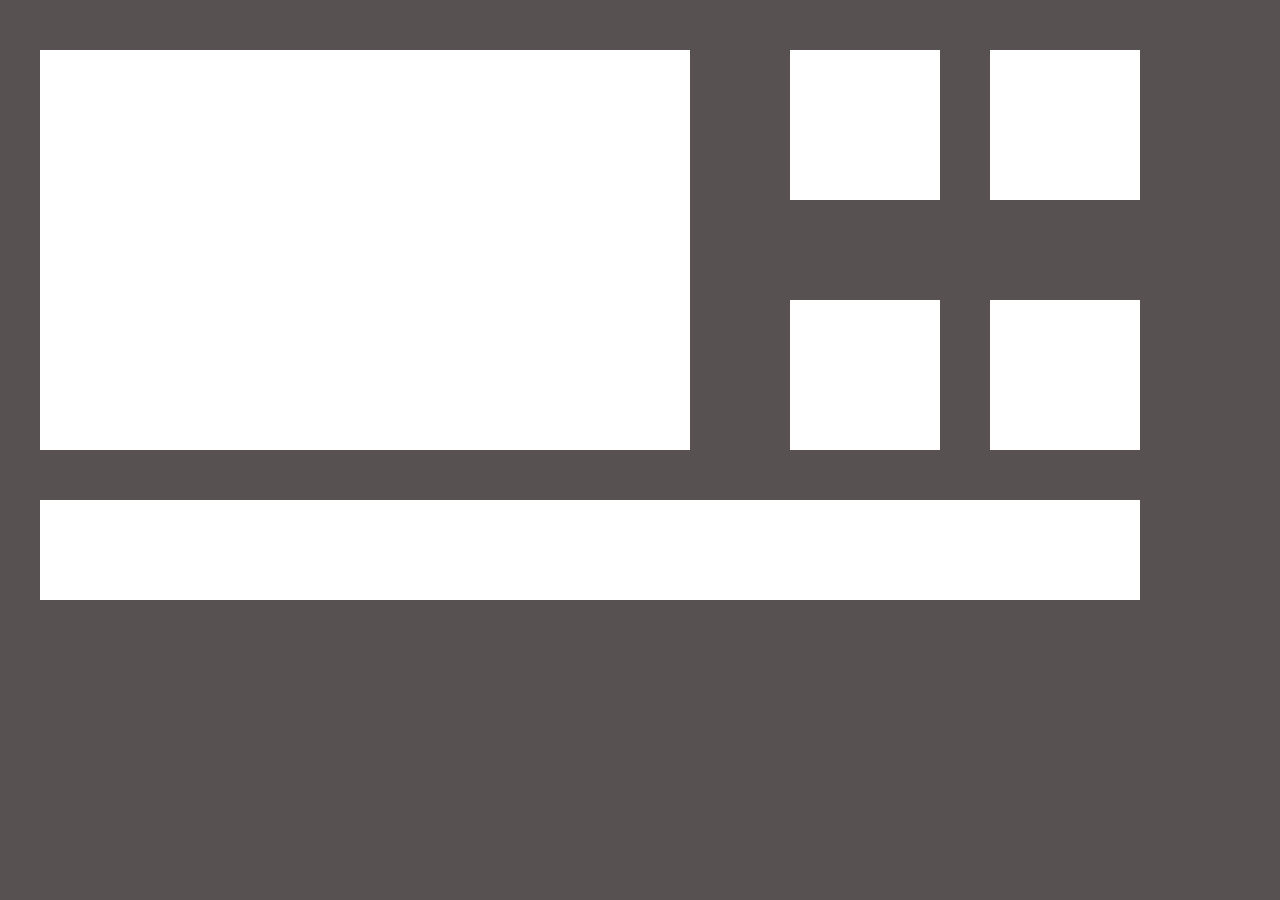
==== index.html @ 3caa98bb "Add files via upload" ====
<head>
    <link rel="stylesheet" href="style.css">

</head>

<body>
    <div id="container">
        
        <div id="main"></div>
        
        <div class="koty1"></div>
        <div class="koty1"></div>
        
        <div class="koty2"></div>
        <div class="koty2"></div>
        
        <div id="footer"></div>
        
    </div>

</body>
---- style.css ----
body
{
    background-color: #575251;
}

#container
{
    width: 1200px;
    height: 600px;
    margin-top: 50px;
    margin-bottom: 50px;
    margin-left: auto;
    margin-right: auto;
}

#main
{
    width: 650px;
    height: 400px;
    margin-right: 50px;
    margin-bottom: 50px;
    background-color: white;
    float: left;
}

.koty1
{
    float: left;
    width: 150px;
    height: 150px;
    background-color: white;
    margin-left: 50px;
    margin-bottom: 100px;
    
}

.koty2
{
    float: left;
    width: 150px;
    height: 150px;
    background-color: white;
    margin-left: 50px;
    
}

#footer
{
    clear: both;
    width: 1100px;
    height: 100px;
    background-color: white;
    
    
    
    
    
    
    
}
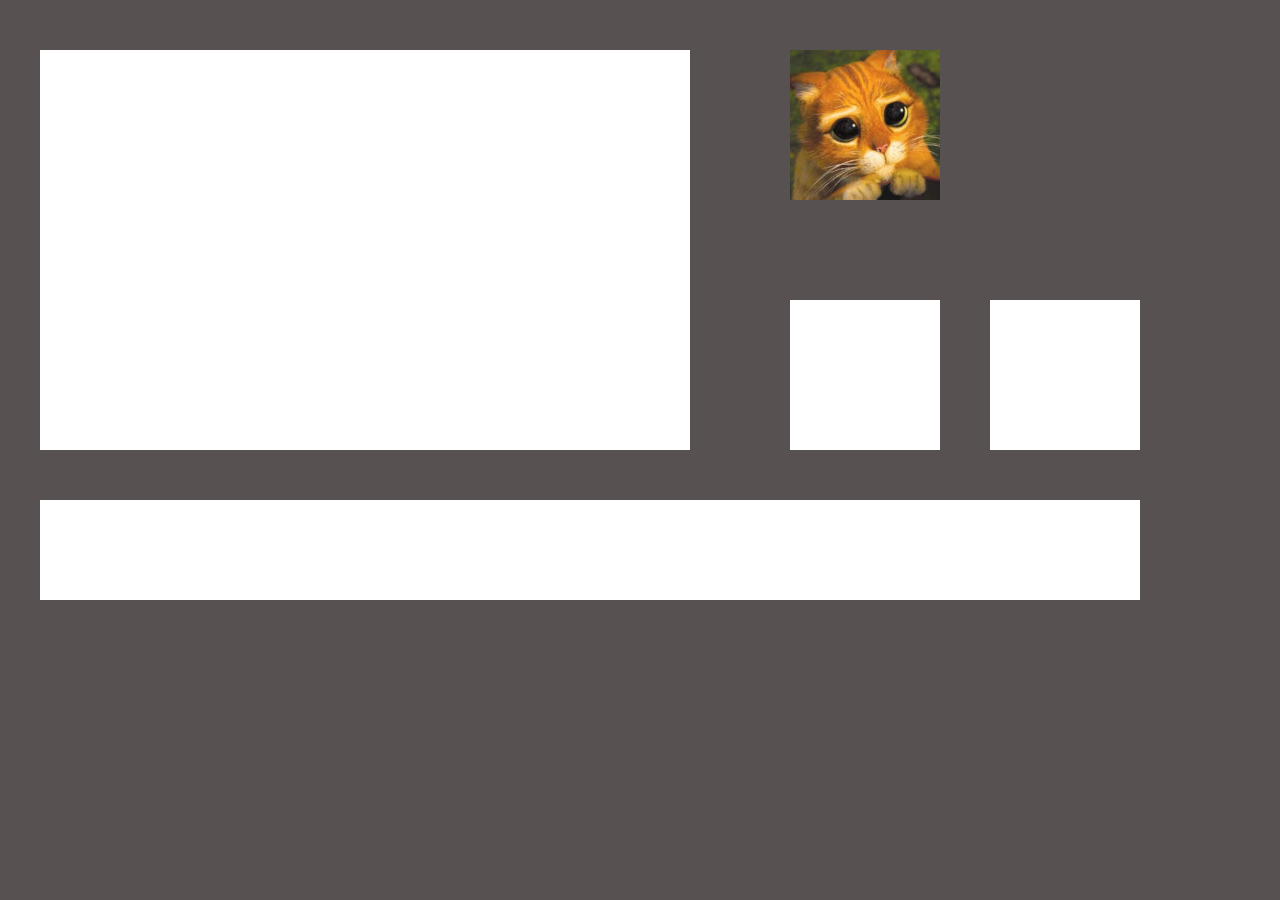
==== commit 311835a5: "Add files via upload" ====
--- a/index.html
+++ b/index.html
@@ -8,7 +8,9 @@
         
         <div id="main"></div>
         
-        <div class="koty1"></div>
+        <div class="koty1">
+            <img src="zdjecia/kot1.jpg">
+        </div> 
         <div class="koty1"></div>
         
         <div class="koty2"></div>
--- a/style.css
+++ b/style.css
@@ -28,7 +28,6 @@
     float: left;
     width: 150px;
     height: 150px;
-    background-color: white;
     margin-left: 50px;
     margin-bottom: 100px;
     
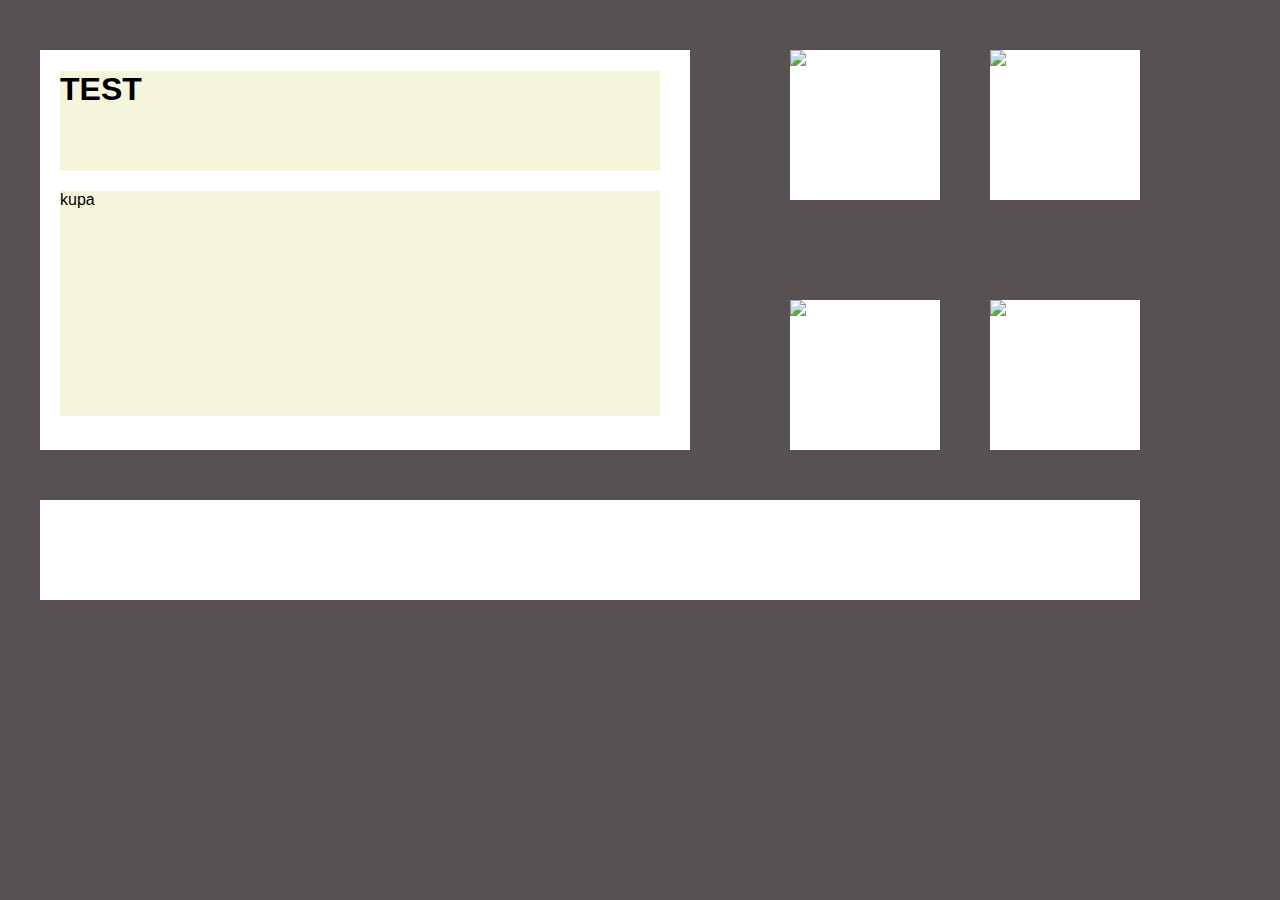
==== commit 3a2c49bd: "Add files via upload" ====
--- a/index.html
+++ b/index.html
@@ -4,17 +4,37 @@
 </head>
 
 <body>
+    
     <div id="container">
         
-        <div id="main"></div>
+        <div id="main">
+            
+            <div id="text">
+                <h1>TEST</h1>
+            </div>
+            
+            <div id="text2">
+                kupa
+            </div>
+            
+        </div>
         
         <div class="koty1">
-            <img src="zdjecia/kot1.jpg">
-        </div> 
-        <div class="koty1"></div>
+            <img src="zdjecia/jeremi.jpg">
+        </div>
         
-        <div class="koty2"></div>
-        <div class="koty2"></div>
+        <div class="koty1">
+            <img src="zdjecia/rudolf.jpg">
+        </div>
+        
+        
+        <div class="koty2">
+            <img src="zdjecia/tytus.jpg">
+        </div>
+        
+        <div class="koty2">
+            <img src="zdjecia/feliks.jpg">
+        </div>
         
         <div id="footer"></div>
         
--- a/style.css
+++ b/style.css
@@ -1,6 +1,8 @@
 body
 {
     background-color: #575251;
+    
+
 }
 
 #container
@@ -30,6 +32,7 @@
     height: 150px;
     margin-left: 50px;
     margin-bottom: 100px;
+    background-color: white;
     
 }
 
@@ -38,8 +41,8 @@
     float: left;
     width: 150px;
     height: 150px;
+    margin-left: 50px;
     background-color: white;
-    margin-left: 50px;
     
 }
 
@@ -49,11 +52,26 @@
     width: 1100px;
     height: 100px;
     background-color: white;
-    
-    
-    
-    
-    
-    
+}
+#text
+{
+    width: 600px;
+    height: 100px;
+    color: black;
+    font-family: sans-serif;
+    margin-left: 20px;
+    background-color: beige
     
 }
+
+#text2
+{   
+    width: 600px;
+    height: 225px;
+    margin: 20px;
+    color: black;
+    font-family: sans-serif;
+    background-color: beige;
+    text-align;
+    
+}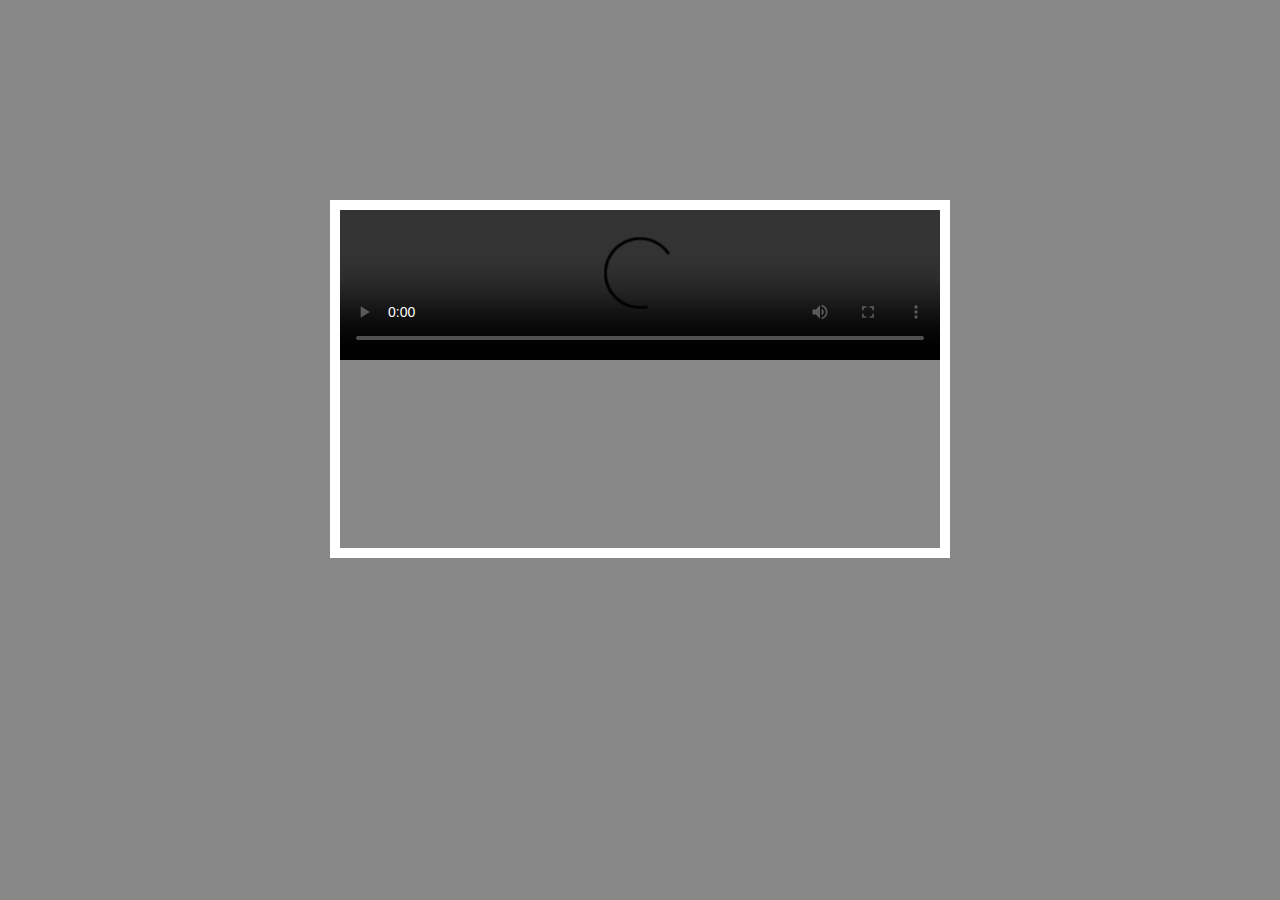
==== commit 900502d2: "Add files via upload" ====
--- a/index.html
+++ b/index.html
@@ -1,43 +1,21 @@
+<! DOCTYPE html>
+
 <head>
-    <link rel="stylesheet" href="style.css">
-
+    <link rel="stylesheet" href="style.css" type="text/css" />
+    
+    <title>Video</title>
+    
 </head>
 
 <body>
+    <div id="container">
+        <video width="600" controls>
     
-    <div id="container">
-        
-        <div id="main">
-            
-            <div id="text">
-                <h1>TEST</h1>
-            </div>
-            
-            <div id="text2">
-                kupa
-            </div>
-            
-        </div>
-        
-        <div class="koty1">
-            <img src="zdjecia/jeremi.jpg">
-        </div>
-        
-        <div class="koty1">
-            <img src="zdjecia/rudolf.jpg">
-        </div>
-        
-        
-        <div class="koty2">
-            <img src="zdjecia/tytus.jpg">
-        </div>
-        
-        <div class="koty2">
-            <img src="zdjecia/feliks.jpg">
-        </div>
-        
-        <div id="footer"></div>
-        
+            <source src="karate.mp4" type="video/mp4">
+    
+        </video>
+    
     </div>
+    
 
 </body>--- a/style.css
+++ b/style.css
@@ -1,77 +1,15 @@
 body
 {
-    background-color: #575251;
-    
-
+    background-color: #888888;
 }
 
 #container
 {
-    width: 1200px;
-    height: 600px;
-    margin-top: 50px;
-    margin-bottom: 50px;
+    width: 600px;
+    height: 338;
+    margin-top: 200px;
     margin-left: auto;
     margin-right: auto;
-}
-
-#main
-{
-    width: 650px;
-    height: 400px;
-    margin-right: 50px;
-    margin-bottom: 50px;
-    background-color: white;
-    float: left;
-}
-
-.koty1
-{
-    float: left;
-    width: 150px;
-    height: 150px;
-    margin-left: 50px;
-    margin-bottom: 100px;
-    background-color: white;
-    
-}
-
-.koty2
-{
-    float: left;
-    width: 150px;
-    height: 150px;
-    margin-left: 50px;
-    background-color: white;
-    
-}
-
-#footer
-{
-    clear: both;
-    width: 1100px;
-    height: 100px;
-    background-color: white;
-}
-#text
-{
-    width: 600px;
-    height: 100px;
-    color: black;
-    font-family: sans-serif;
-    margin-left: 20px;
-    background-color: beige
-    
-}
-
-#text2
-{   
-    width: 600px;
-    height: 225px;
-    margin: 20px;
-    color: black;
-    font-family: sans-serif;
-    background-color: beige;
-    text-align;
+    border: 10px solid #ffffff;
     
 }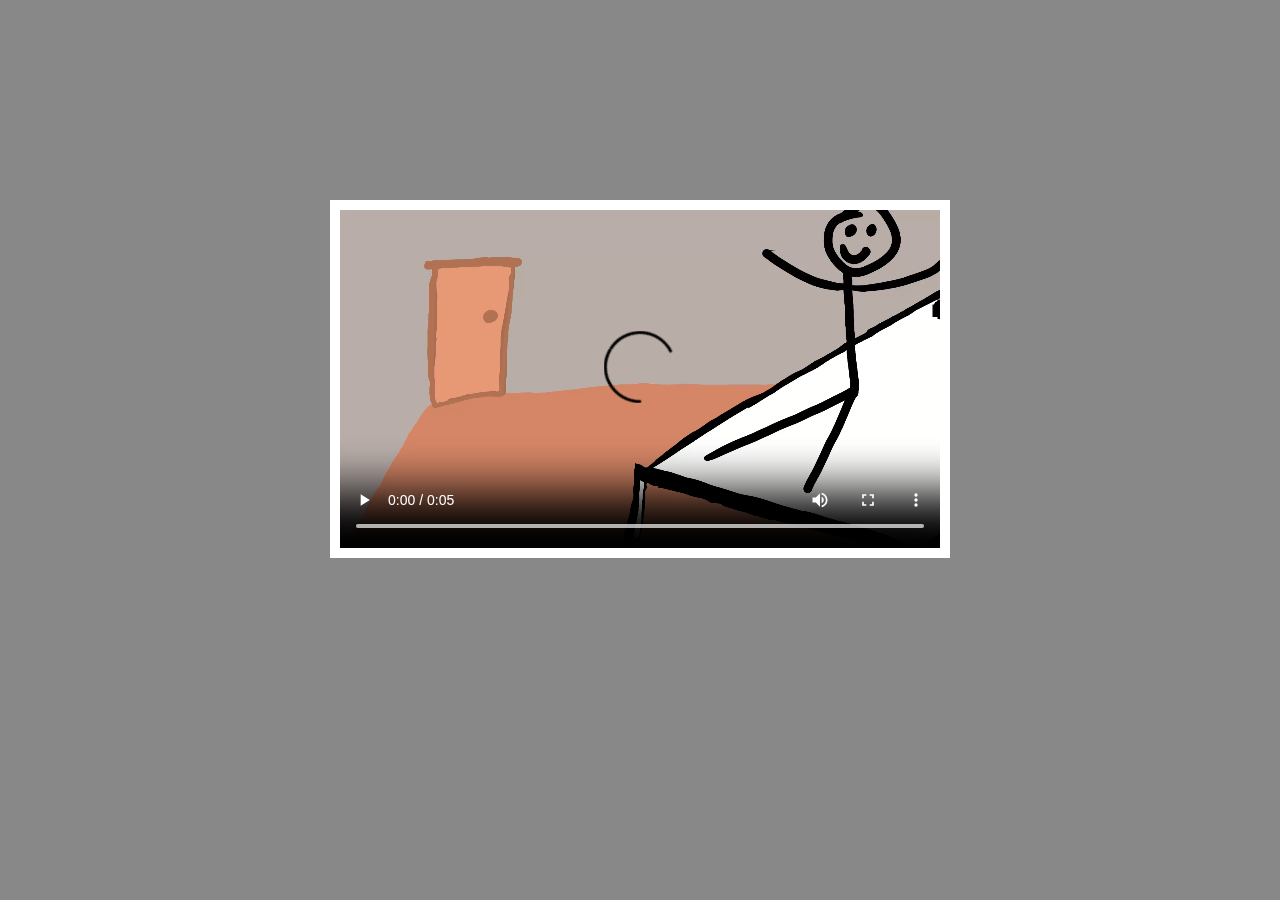
==== commit 73613166: "Add files via upload" ====
--- a/index.html
+++ b/index.html
@@ -11,7 +11,7 @@
     <div id="container">
         <video width="600" controls>
     
-            <source src="karate.mp4" type="video/mp4">
+            <source src="Workoacja.mp4" type="video/mp4">
     
         </video>
     
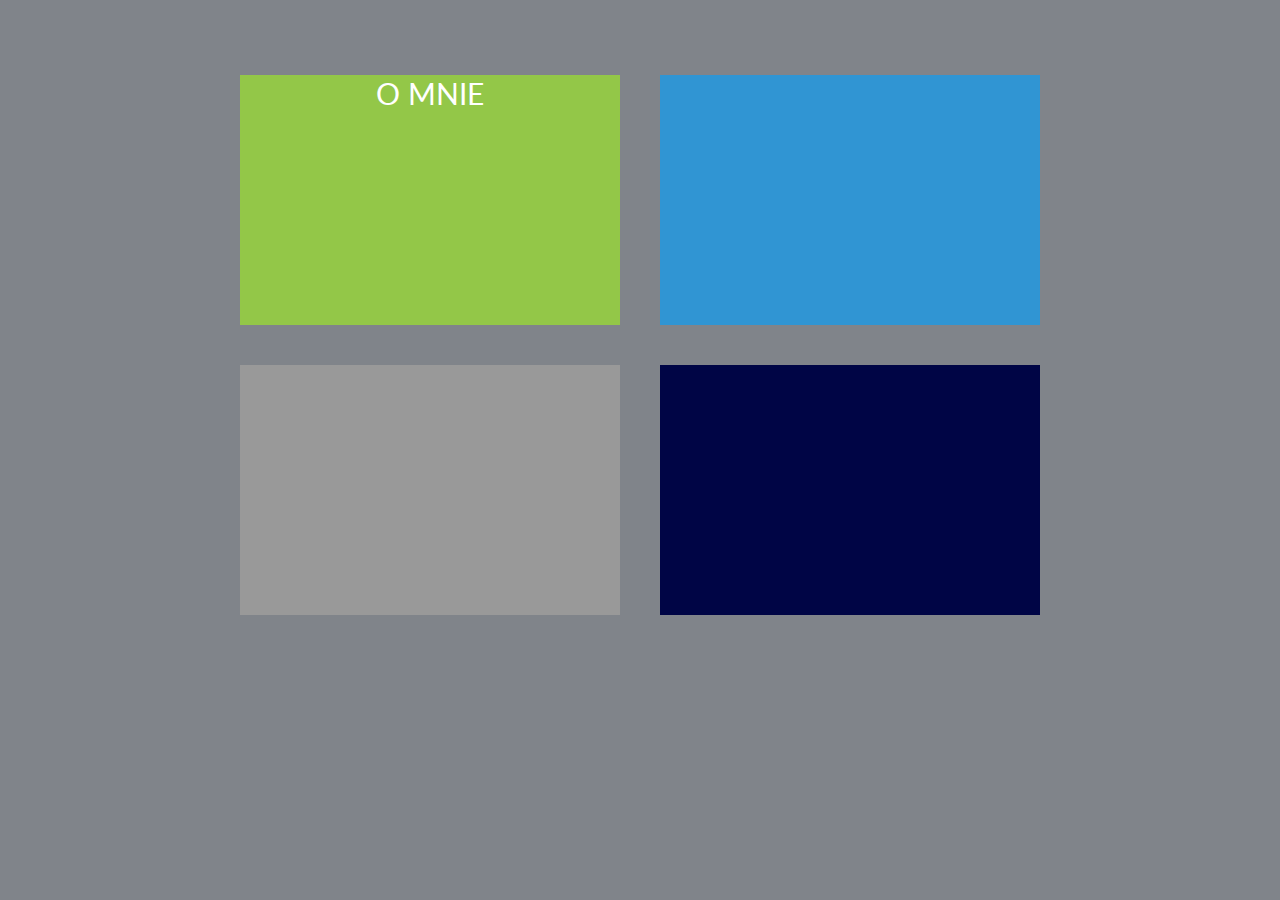
==== commit 767d5b91: "Add files via upload" ====
--- a/index.html
+++ b/index.html
@@ -1,21 +1,28 @@
-<! DOCTYPE html>
-
 <head>
+    <meta http-equiv="X-UA-Compatible" content="IE=edge,chrome=1"/>
+    <meta charset="utd-8" />
+    
+    <title>strona www</title>
+    
+    <meta name="description" content="strona Marka" />
+    <meta name="keywords" content="strona www, animacje, o mnie, koty, karate" />
     <link rel="stylesheet" href="style.css" type="text/css" />
-    
-    <title>Video</title>
-    
-</head>
+    <link rel="preconnect" href="https://fonts.googleapis.com">
+    <link rel="preconnect" href="https://fonts.gstatic.com" crossorigin>
+    <link href="https://fonts.googleapis.com/css2?family=Lato:ital@1&display=swap" rel="stylesheet">
+    </head>
 
 <body>
-    <div id="container">
-        <video width="600" controls>
     
-            <source src="Workoacja.mp4" type="video/mp4">
-    
-        </video>
+    <div id="container" >
+        <div id="omnie" >
+            O MNIE
+        </div>
+        <div id="koty" ></div>
+        <div style="clear:both;"></div>
+        <div id="karate" ></div>
+        <div id="animacje" ></div>
     
     </div>
     
-
 </body>--- a/style.css
+++ b/style.css
@@ -1,15 +1,61 @@
 body
 {
-    background-color: #888888;
+    font-family: 'Lato', sans-serif;
+    color: #ffffff;
+    background-color: #80848a;
+    font-size: 20px;
 }
 
 #container
 {
-    width: 600px;
-    height: 338;
-    margin-top: 200px;
+    
+    width: 800px;
+    height: 500px;
     margin-left: auto;
     margin-right: auto;
-    border: 10px solid #ffffff;
+    margin-top: 75;
     
-}+}
+
+#omnie
+{
+    background-color: #93c748;
+    text-align: center;
+    font-size: 30px;
+    width: 380px;
+    height: 250px;
+    margin-right: 20px;
+    margin-bottom: 20px;
+    float: left;
+}
+
+#koty
+{
+    background-color: #3095d3;
+    width: 380px;
+    height: 250px;
+    margin-left: 20px;
+    margin-bottom: 20px;
+    float: left;
+}
+
+#karate
+{
+    background-color: #999999;
+    width: 380px;
+    height: 250px;
+    margin-right: 20px;
+    margin-top: 20px;
+    float: left ;
+}
+
+#animacje
+{
+    background-color: #000545;
+    width: 380px;
+    height: 250px;
+    margin-left: 20px;
+    margin-top: 20px;
+    float: left;
+}
+
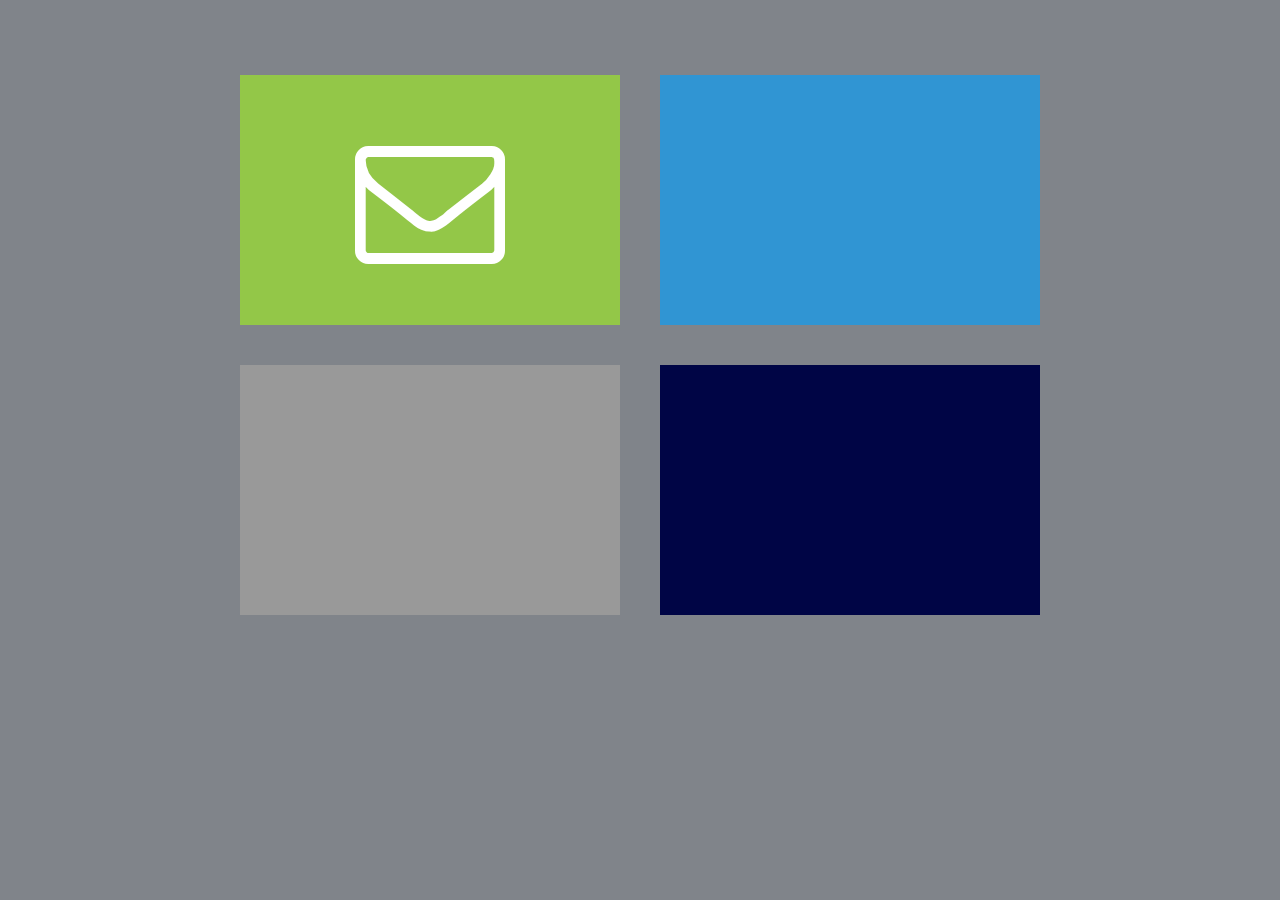
==== commit ed7f69b3: "Add files via upload" ====
--- a/index.html
+++ b/index.html
@@ -5,10 +5,15 @@
     <title>strona www</title>
     
     <meta name="description" content="strona Marka" />
+    
     <meta name="keywords" content="strona www, animacje, o mnie, koty, karate" />
+    
     <link rel="stylesheet" href="style.css" type="text/css" />
+    <link rel="stylesheet" href="css/fontello.css" type="text/css" />
+    
     <link rel="preconnect" href="https://fonts.googleapis.com">
     <link rel="preconnect" href="https://fonts.gstatic.com" crossorigin>
+    
     <link href="https://fonts.googleapis.com/css2?family=Lato:ital@1&display=swap" rel="stylesheet">
     </head>
 
@@ -16,7 +21,7 @@
     
     <div id="container" >
         <div id="omnie" >
-            O MNIE
+            <i class="icon-mail"></i>
         </div>
         <div id="koty" ></div>
         <div style="clear:both;"></div>
--- a/css/fontello.css
+++ b/css/fontello.css
@@ -0,0 +1,61 @@
+@font-face {
+  font-family: 'fontello';
+  src: url('../font/fontello.eot?86399541');
+  src: url('../font/fontello.eot?86399541#iefix') format('embedded-opentype'),
+       url('../font/fontello.woff2?86399541') format('woff2'),
+       url('../font/fontello.woff?86399541') format('woff'),
+       url('../font/fontello.ttf?86399541') format('truetype'),
+       url('../font/fontello.svg?86399541#fontello') format('svg');
+  font-weight: normal;
+  font-style: normal;
+}
+/* Chrome hack: SVG is rendered more smooth in Windozze. 100% magic, uncomment if you need it. */
+/* Note, that will break hinting! In other OS-es font will be not as sharp as it could be */
+/*
+@media screen and (-webkit-min-device-pixel-ratio:0) {
+  @font-face {
+    font-family: 'fontello';
+    src: url('../font/fontello.svg?86399541#fontello') format('svg');
+  }
+}
+*/
+[class^="icon-"]:before, [class*=" icon-"]:before {
+  font-family: "fontello";
+  font-style: normal;
+  font-weight: normal;
+  speak: never;
+
+  display: inline-block;
+  text-decoration: inherit;
+  width: 1em;
+  margin-right: .2em;
+  text-align: center;
+  /* opacity: .8; */
+
+  /* For safety - reset parent styles, that can break glyph codes*/
+  font-variant: normal;
+  text-transform: none;
+
+  /* fix buttons height, for twitter bootstrap */
+  line-height: 1em;
+
+  /* Animation center compensation - margins should be symmetric */
+  /* remove if not needed */
+  margin-left: .2em;
+
+  /* you can be more comfortable with increased icons size */
+  /* font-size: 120%; */
+
+  /* Font smoothing. That was taken from TWBS */
+  -webkit-font-smoothing: antialiased;
+  -moz-osx-font-smoothing: grayscale;
+
+  /* Uncomment for 3D effect */
+  /* text-shadow: 1px 1px 1px rgba(127, 127, 127, 0.3); */
+}
+
+.icon-guidedog:before { content: '\e800'; } /* '' */
+.icon-mail:before { content: '\e801'; font-size: 150px; margin-top: 50px; } /* '' */
+.icon-spin6:before { content: '\e839'; } /* '' */
+.icon-xing:before { content: '\f168'; } /* '' */
+.icon-pied-piper-alt:before { content: '\f1a8'; } /* '' */
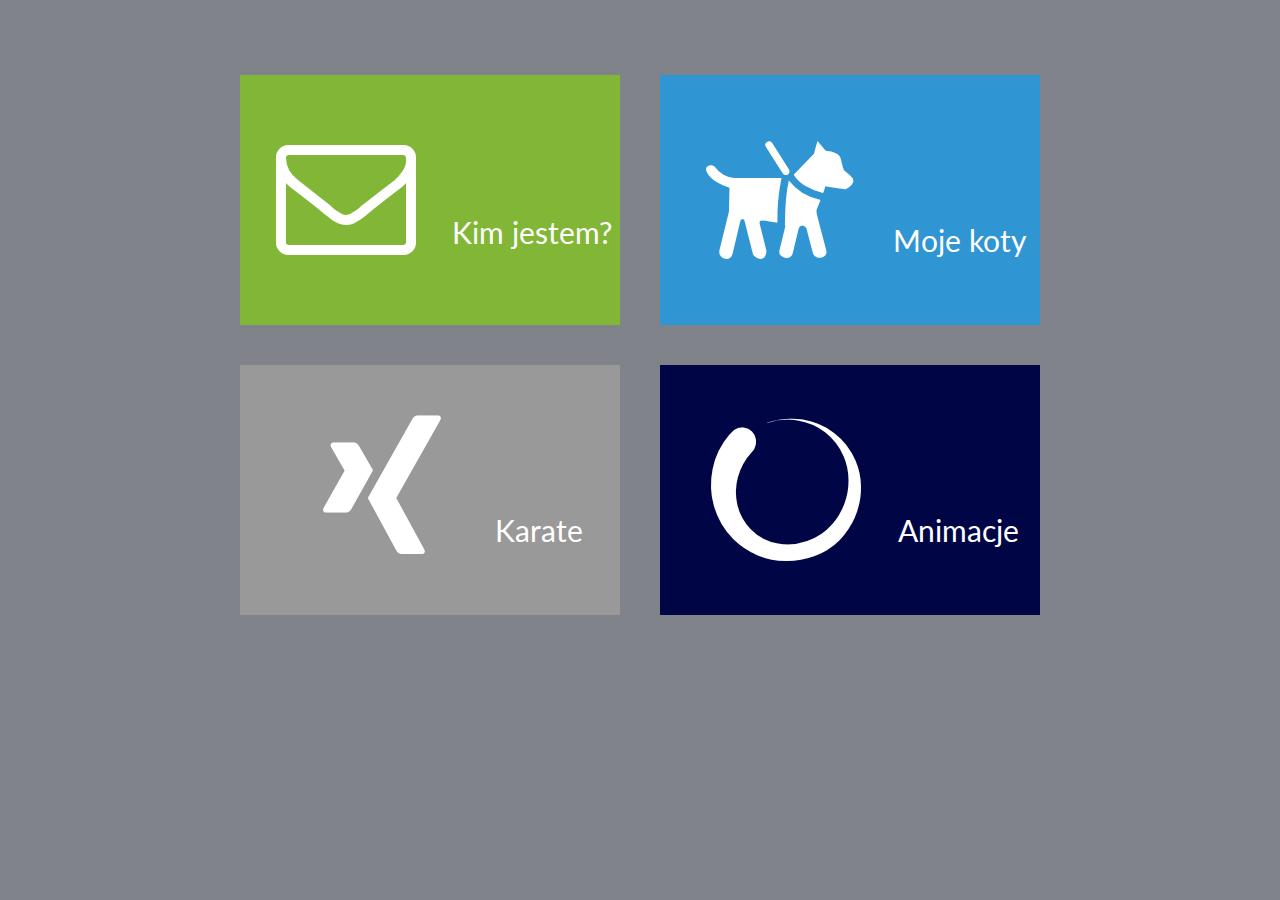
==== commit 7fc81504: "Add files via upload" ====
--- a/index.html
+++ b/index.html
@@ -22,11 +22,25 @@
     <div id="container" >
         <div id="omnie" >
             <i class="icon-mail"></i>
+            Kim jestem?
         </div>
-        <div id="koty" ></div>
+        <div id="koty" >
+            <i class="icon-guidedog"></i>
+            Moje koty
+        </div>
         <div style="clear:both;"></div>
-        <div id="karate" ></div>
-        <div id="animacje" ></div>
+        <div id="karate" >
+            <i class="icon-xing"></i>
+            Karate
+        </div>
+        <div id="animacje" >
+            <i class="icon-spin6 animate-spin"></i>
+            Animacje
+        </div>
+        
+        
+    
+        
     
     </div>
     
--- a/style.css
+++ b/style.css
@@ -19,7 +19,7 @@
 
 #omnie
 {
-    background-color: #93c748;
+    background-color: #82b637;
     text-align: center;
     font-size: 30px;
     width: 380px;
@@ -27,6 +27,11 @@
     margin-right: 20px;
     margin-bottom: 20px;
     float: left;
+}
+
+#omnie:hover
+{
+    background-color: #93c748;
 }
 
 #koty
@@ -37,6 +42,14 @@
     margin-left: 20px;
     margin-bottom: 20px;
     float: left;
+    text-align: center;
+    font-size: 30px;
+    
+}
+
+#koty:hover
+{
+    background-color: #41a6e4;
 }
 
 #karate
@@ -47,6 +60,13 @@
     margin-right: 20px;
     margin-top: 20px;
     float: left ;
+    text-align: center;
+    font-size: 30px;
+}
+
+#karate:hover
+{
+    background-color: #aaaaaa;
 }
 
 #animacje
@@ -57,5 +77,11 @@
     margin-left: 20px;
     margin-top: 20px;
     float: left;
+    text-align: center;
+    font-size: 30px;
 }
 
+#animacje:hover
+{
+    background-color: #111656;
+}
--- a/css/fontello.css
+++ b/css/fontello.css
@@ -54,8 +54,8 @@
   /* text-shadow: 1px 1px 1px rgba(127, 127, 127, 0.3); */
 }
 
-.icon-guidedog:before { content: '\e800'; } /* '' */
-.icon-mail:before { content: '\e801'; font-size: 150px; margin-top: 50px; } /* '' */
-.icon-spin6:before { content: '\e839'; } /* '' */
-.icon-xing:before { content: '\f168'; } /* '' */
+.icon-guidedog:before { content: '\e800'; font-size: 150px; margin-top: 50px; } /* '' */
+.icon-mail:before { content: '\e801'; font-size: 140px; margin-top: 50px; } /* '' */
+.icon-spin6:before { content: '\e839'; font-size: 150px; margin-top: 50px; } /* '' */
+.icon-xing:before { content: '\f168'; font-size: 150px; margin-top: 50px;} /* '' */
 .icon-pied-piper-alt:before { content: '\f1a8'; } /* '' */
